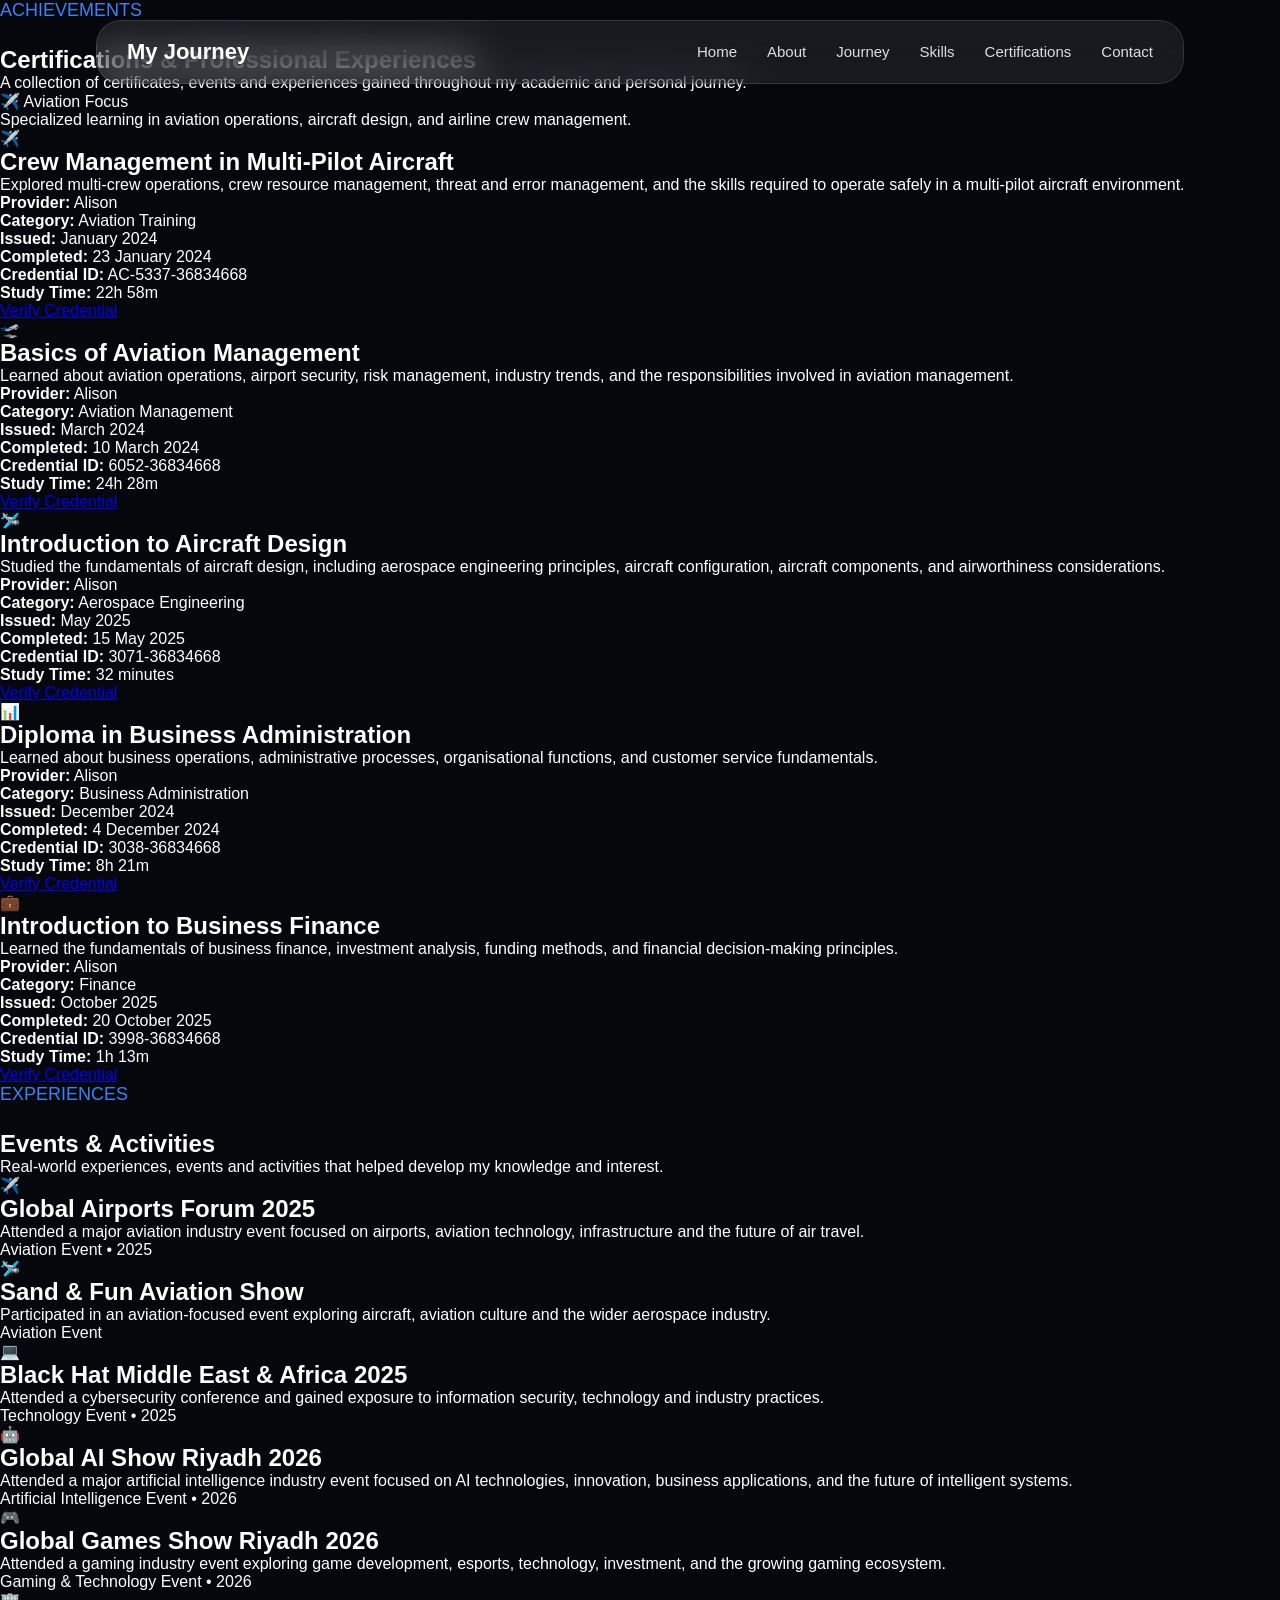
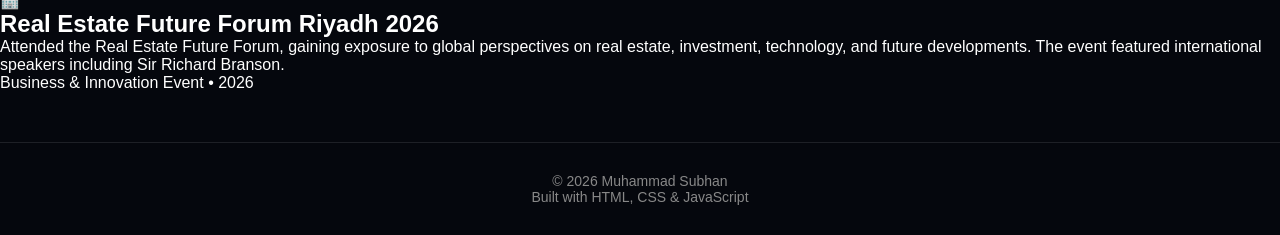
==== certification.html @ d6e19e5c "Fix HTML formatting and structure issues" ====
<!DOCTYPE html>
<html lang="en">

<head>

<meta charset="UTF-8">
<meta name="viewport" content="width=device-width, initial-scale=1.0">

<title>Certifications | My Journey</title>

<link rel="stylesheet" href="css/style.css">
<link rel="stylesheet" href="css/certification.css">

</head>


<body>


<nav>

<div class="logo">
My Journey
</div>


<ul class="nav-links">
    <ul>

        <li><a href="index.html">Home</a></li>
        
        <li><a href="about.html">About</a></li>
        
        <li><a href="timeline.html">Journey</a></li>
        
        <li><a href="skills.html">Skills</a></li>
        
        <li><a href="certification.html">Certifications</a></li>
        
        <li><a href="contact.html">Contact</a></li>
        
    </ul>

</nav>




<section class="cert-hero">



<p class="tag">
ACHIEVEMENTS
</p>


<h1>
Certifications & Professional Experiences
</h1>


<p>
A collection of certificates, events and experiences gained throughout my academic and personal journey.
</p>

</section>

<div class="cert-focus">

    <span>✈️ Aviation Focus</span>

    <p>
        Specialized learning in aviation operations, aircraft design,
        and airline crew management.
    </p>

</div>


<section class="cert-grid">


    <div class="cert-card">
    
    <div class="cert-icon">
    ✈️
    </div>
    
    
    <h2>
    Crew Management in Multi-Pilot Aircraft
    </h2>
    
    
    <p>
    Explored multi-crew operations, crew resource management, threat and error management, and the skills required to operate safely in a multi-pilot aircraft environment.
    </p>
    
    
    <div class="cert-info">
    
    <strong>Provider:</strong> Alison<br>
    
    <strong>Category:</strong> Aviation Training<br>
    
    <strong>Issued:</strong> January 2024<br>
    
    <strong>Completed:</strong> 23 January 2024<br>
    
    <strong>Credential ID:</strong> AC-5337-36834668<br>
    
    <strong>Study Time:</strong> 22h 58m
    
    </div>
    
    
    <div class="cert-buttons">
    
    <a href="https://alison.com/verify/f56cb7a1b6" target="_blank">
    Verify Credential
    </a>
    
    
    
    
    </div>
    
    
    </div>
    
    
    
    
    
    <div class="cert-card">
    
    
    <div class="cert-icon">
    🛫
    </div>
    
    
    <h2>
    Basics of Aviation Management
    </h2>
    
    
    <p>
    Learned about aviation operations, airport security, risk management, industry trends, and the responsibilities involved in aviation management.
    </p>
    
    
    <div class="cert-info">
    
    <strong>Provider:</strong> Alison<br>
    
    <strong>Category:</strong> Aviation Management<br>
    
    <strong>Issued:</strong> March 2024<br>
    
    <strong>Completed:</strong> 10 March 2024<br>
    
    <strong>Credential ID:</strong> 6052-36834668<br>
    
    <strong>Study Time:</strong> 24h 28m
    
    </div>
    
    
    <div class="cert-buttons">
    
    
    <a href="https://alison.com/verify/cc4ec37d25" target="_blank">
    Verify Credential
    </a>
    
    

    
    
    </div>
    
    
    </div>
    
    <div class="cert-card">


        <div class="cert-icon">
        🛩️
        </div>
        
        
        <h2>
        Introduction to Aircraft Design
        </h2>
        
        
        <p>
        Studied the fundamentals of aircraft design, including aerospace engineering principles, aircraft configuration, aircraft components, and airworthiness considerations.
        </p>
        
        
        <div class="cert-info">
        
        <strong>Provider:</strong> Alison<br>
        
        <strong>Category:</strong> Aerospace Engineering<br>
        
        <strong>Issued:</strong> May 2025<br>
        
        <strong>Completed:</strong> 15 May 2025<br>
        
        <strong>Credential ID:</strong> 3071-36834668<br>
        
        <strong>Study Time:</strong> 32 minutes
        
        </div>
        
        
        <div class="cert-buttons">
        
        
        <a href="https://alison.com/verify/f1e8c7db59" target="_blank">
        Verify Credential
        </a>
        
        

        
        
        </div>
        
        
        </div>
        
        
        
        
        
        <div class="cert-card">
        
        
        <div class="cert-icon">
        📊
        </div>
        
        
        <h2>
        Diploma in Business Administration
        </h2>
        
        
        <p>
        Learned about business operations, administrative processes, organisational functions, and customer service fundamentals.
        </p>
        
        
        <div class="cert-info">
        
        <strong>Provider:</strong> Alison<br>
        
        <strong>Category:</strong> Business Administration<br>
        
        <strong>Issued:</strong> December 2024<br>
        
        <strong>Completed:</strong> 4 December 2024<br>
        
        <strong>Credential ID:</strong> 3038-36834668<br>
        
        <strong>Study Time:</strong> 8h 21m
        
        </div>
        
        
        <div class="cert-buttons">
        
        
        <a href="https://alison.com/verify/658694076c" target="_blank">
        Verify Credential
        </a>
        
        

        
        
        </div>
        
        
        </div>
        
        
        
        
        
        <div class="cert-card">
        
        
        <div class="cert-icon">
        💼
        </div>
        
        
        <h2>
        Introduction to Business Finance
        </h2>
        
        
        <p>
        Learned the fundamentals of business finance, investment analysis, funding methods, and financial decision-making principles.
        </p>
        
        
        <div class="cert-info">
        
        <strong>Provider:</strong> Alison<br>
        
        <strong>Category:</strong> Finance<br>
        
        <strong>Issued:</strong> October 2025<br>
        
        <strong>Completed:</strong> 20 October 2025<br>
        
        <strong>Credential ID:</strong> 3998-36834668<br>
        
        <strong>Study Time:</strong> 1h 13m
        
        </div>
        
        
        <div class="cert-buttons">
        
        
        <a href="https://alison.com/verify/640283d4a4" target="_blank">
        Verify Credential
        </a>
        
        

        
        
        </div>
        
        
        </div>
    
    </section>

    <section class="experience-section">

        <div class="experience-title">
    
            <p class="tag">
            EXPERIENCES
            </p>
    
            <h1>
            Events & Activities
            </h1>
    
            <p>
            Real-world experiences, events and activities that helped develop my knowledge and interest.
            </p>
    
        </div>
    
    
    
        <div class="experience-grid">
    
    
            <div class="experience-card">
    
                <div class="experience-icon">
                ✈️
                </div>
    
    
                <h2>
                Global Airports Forum 2025
                </h2>
    
    
                <p>
                Attended a major aviation industry event focused on airports,
                aviation technology, infrastructure and the future of air travel.
                </p>
    
    
                <span>
                Aviation Event • 2025
                </span>
    
    
            </div>
    
    
    
    
            <div class="experience-card">
    
                <div class="experience-icon">
                🛩️
                </div>
    
    
                <h2>
                Sand & Fun Aviation Show
                </h2>
    
    
                <p>
                Participated in an aviation-focused event exploring aircraft,
                aviation culture and the wider aerospace industry.
                </p>
    
    
                <span>
                Aviation Event
                </span>
    
    
            </div>
    
    
    
    
            <div class="experience-card">
    
                <div class="experience-icon">
                💻
                </div>
    
    
                <h2>
                Black Hat Middle East & Africa 2025
                </h2>
    
    
                <p>
                Attended a cybersecurity conference and gained exposure to
                information security, technology and industry practices.
                </p>
    
    
                <span>
                Technology Event • 2025
                </span>
    
    
            </div>

            <div class="experience-card">

                <div class="experience-icon">
                🤖
                </div>
            
            
                <h2>
                Global AI Show Riyadh 2026
                </h2>
            
            
                <p>
                Attended a major artificial intelligence industry event focused on
                AI technologies, innovation, business applications, and the future
                of intelligent systems.
                </p>
            
            
                <span>
                Artificial Intelligence Event • 2026
                </span>
            
            
            </div>
            
            
            
            
            
            <div class="experience-card">
            
                <div class="experience-icon">
                🎮
                </div>
            
            
                <h2>
                Global Games Show Riyadh 2026
                </h2>
            
            
                <p>
                Attended a gaming industry event exploring game development,
                esports, technology, investment, and the growing gaming ecosystem.
                </p>
            
            
                <span>
                Gaming & Technology Event • 2026
                </span>
            
            
            </div>

            <div class="experience-card">

                <div class="experience-icon">
                🏢
                </div>
            
            
                <h2>
                Real Estate Future Forum Riyadh 2026
                </h2>
            
            
                <p>
                Attended the Real Estate Future Forum, gaining exposure to global
                perspectives on real estate, investment, technology, and future
                developments. The event featured international speakers including
                Sir Richard Branson.
                </p>
            
            
                <span>
                Business & Innovation Event • 2026
                </span>
            
            
            </div>
    
    
        </div>
    
    
    </section>
    

<script src="js/script.js"></script>


<footer>

    <p>
        © 2026 Muhammad Subhan
    </p>

    <p>
        Built with HTML, CSS & JavaScript
    </p>

</footer>


</body>

</html>
---- css/style.css ----
* {
    margin: 0;
    padding: 0;
    box-sizing: border-box;
}

body {
    background: #05070D;
    color: white;
    font-family: Arial, sans-serif;
}

nav {
    position: fixed;
    top: 20px;
    left: 50%;
    transform: translateX(-50%);

    width: 85%;
    max-width: 1200px;

    display: flex;
    justify-content: space-between;
    align-items: center;

    padding: 18px 30px;

    background: rgba(255,255,255,0.08);
    backdrop-filter: blur(20px);

    border: 1px solid rgba(255,255,255,0.12);

    border-radius: 25px;

    z-index: 1000;

    animation: navAppear 1s ease;
}


@keyframes navAppear {

    from {
        opacity:0;
        transform:translate(-50%, -30px);
    }

    to {
        opacity:1;
        transform:translate(-50%,0);
    }

}

nav h2 {
    font-size: 24px;
}

nav ul {
    display: flex;
    gap: 30px;
    list-style: none;
}

nav a {

    color:#ddd;

    text-decoration:none;

    font-size:15px;

    position:relative;

    transition:0.3s;

}


nav a::after {

    content:"";

    position:absolute;

    left:0;

    bottom:-8px;

    width:0%;

    height:2px;

    background:#3B82F6;

    transition:0.3s;

}


nav a:hover {

    color:white;

}


nav a:hover::after {

    width:100%;

}


.hero {
    height: 90vh;
    display: flex;
    flex-direction: column;
    justify-content: center;
    align-items: center;
    text-align: center;
}


.hero h1 {
    font-size: 70px;
    background: linear-gradient(90deg, #ffffff, #3B82F6);
    -webkit-background-clip: text;
    color: transparent;
}


.hero p {
    margin-top: 20px;
    font-size: 20px;
    color: #aaa;
    max-width: 600px;
}


button {
    margin-top: 35px;
    padding: 15px 35px;
    border-radius: 30px;
    border: none;
    background: #3B82F6;
    color: white;
    font-size: 16px;
    cursor: pointer;
    transition: 0.3s;
}


button:hover {
    transform: translateY(-5px);
}
.logo {
    font-weight: bold;
    font-size: 22px;
}


.tag {
    color: #3B82F6;
    font-size: 18px;
    margin-bottom: 25px;
}


.hero h1 {
    font-size: 80px;
    line-height: 1.1;
}


.description {
    margin-top: 25px;
    max-width: 650px;
    color: #aaa;
}


.buttons {
    margin-top: 40px;
    display: flex;
    gap: 20px;
}


.buttons a {
    text-decoration: none;
}


.secondary {
    background: transparent;
    border: 1px solid #3B82F6;
}


.glow {
    position: absolute;
    width: 500px;
    height: 500px;
    background: #2563eb;
    filter: blur(180px);
    opacity: 0.25;
    z-index: -1;
}
/* Background Effects */

.background {
    position: fixed;
    inset: 0;
    overflow: hidden;
    z-index: -2;
}


.glow {
    position: absolute;
    top: 20%;
    left: 50%;
    transform: translateX(-50%);
    width: 600px;
    height: 600px;
    background: #2563eb;
    filter: blur(180px);
    opacity: 0.25;
    animation: pulse 6s infinite alternate;
}


@keyframes pulse {

    from {
        opacity:0.15;
        transform:translateX(-50%) scale(0.9);
    }

    to {
        opacity:0.35;
        transform:translateX(-50%) scale(1.1);
    }

}


/* Hero Animation */


.hero > * {
    animation: fadeUp 1s ease forwards;
    opacity:0;
}


.hero .tag {
    animation-delay:0.2s;
}


.hero h1 {
    animation-delay:0.4s;
}


.hero .description {
    animation-delay:0.6s;
}


.buttons {
    animation-delay:0.8s;
}


@keyframes fadeUp {

    from {
        opacity:0;
        transform:translateY(40px);
    }

    to {
        opacity:1;
        transform:translateY(0);
    }

}
.particles {
    position: absolute;
    inset: 0;
    z-index: -1;
}

.particle {
    position: absolute;
    width: 4px;
    height: 4px;
    background: white;
    border-radius: 50%;
    opacity: 0.6;
    animation: float 8s infinite ease-in-out;
}

@keyframes float {
    0%, 100% {
        transform: translateY(0);
    }

    50% {
        transform: translateY(-80px);
    }
}
.hero {
    padding-top:120px;
}
.menu-toggle {
    display:none;
    font-size:28px;
    cursor:pointer;
}


@media(max-width:900px){


    nav {
        width:90%;
    }


    .menu-toggle {
        display:block;
    }


    .nav-links {

        position:absolute;

        top:80px;

        left:0;

        width:100%;

        display:none;

        flex-direction:column;

        align-items:center;

        gap:25px;

        padding:30px;

        background:rgba(10,15,30,0.95);

        border-radius:20px;

    }


    .nav-links.active {

        display:flex;

    }

}
.about-page {

    min-height:90vh;

    display:flex;

    align-items:center;

    justify-content:center;

    gap:80px;

    padding:150px 8% 50px;

}


.image-placeholder {

    width:350px;

    height:350px;

    border-radius:50%;

    display:flex;

    justify-content:center;

    align-items:center;


    background:
    linear-gradient(
    135deg,
    #111827,
    #3B82F6
    );


    font-size:25px;

}



.about-content {

    max-width:600px;

}


.about-content h1 {

    font-size:70px;

    margin:20px 0;

}



.about-content p {

    color:#aaa;

    line-height:1.8;

}




.card {

    width:320px;

    min-height:250px;

    padding:35px;

    background:
    linear-gradient(
        145deg,
        rgba(255,255,255,0.08),
        rgba(255,255,255,0.03)
    );

    backdrop-filter:blur(20px);

    border-radius:28px;

    border:1px solid rgba(255,255,255,0.12);

    transition:0.4s ease;

    position:relative;

    overflow:hidden;

}


.card:hover {

    transform: translateY(-12px) scale(1.02);

    border: 1px solid #3B82F6;

    box-shadow:
        0 0 20px rgba(59,130,246,0.35),
        0 0 50px rgba(59,130,246,0.15);

}



.card h2{

    background:

    linear-gradient(
        90deg,
        white,
        #60A5FA
    );

    -webkit-background-clip:text;

    color:transparent;

}



.card p{

    color:#D1D5DB;

    line-height:1.8;

}
.cards {

    display:flex;

    justify-content:center;

    gap:30px;

    padding:80px 8%;

    flex-wrap:wrap;

}
/* ==========================================================
                    JOURNEY PAGE
========================================================== */

:root{

    --green:#22C55E;
    --green-dark:#16A34A;

    --card:
    rgba(255,255,255,.06);

    --border:
    rgba(255,255,255,.12);

    --text:#ffffff;

    --text2:#B8BCC8;

}



/* HERO */

.journey-hero{

    padding-top:180px;

    padding-bottom:80px;

    text-align:center;

}


.journey-hero h1{

    font-size:72px;

    font-weight:800;

    margin-bottom:20px;

}


.journey-hero p{

    color:var(--text2);

    font-size:20px;

    width:min(700px,90%);

    margin:auto;

    line-height:1.8;

}



/* PROGRESS CARD */

.progress-section{

    display:flex;

    justify-content:center;

    margin-bottom:120px;

}


.progress-card{

    width:min(950px,90%);

    padding:40px;

    border-radius:30px;

    background:var(--card);

    border:1px solid var(--border);

    backdrop-filter:blur(18px);

    box-shadow:

    0 20px 60px rgba(0,0,0,.25);

}


.progress-card h2{

    font-size:34px;

    margin-bottom:35px;

}



/* Progress Bar */

.progress-bar{

    width:100%;

    height:18px;

    border-radius:999px;

    overflow:hidden;

    background:

    rgba(255,255,255,.08);

    margin-bottom:40px;

}


.progress-fill{

    width:0%;

    height:100%;

    border-radius:999px;

    background:

    linear-gradient(

        90deg,

        #22C55E,

        #34D399,

        #22C55E

    );

}



/* Grid */

.progress-grid{

    display:grid;

    grid-template-columns:

    repeat(2,1fr);

    gap:40px;

}


.progress-grid h3{

    margin-top:8px;

    font-size:28px;

}


.label{

    color:#8B95A7;

    font-size:14px;

    letter-spacing:2px;

    text-transform:uppercase;

}




/* ======================================================
                    TIMELINE
====================================================== */

.timeline{

    position:relative;

    width:min(1300px,92%);

    margin:auto;

    padding-bottom:250px;

}



/* Grey Line */

.timeline-line{

    position:absolute;

    left:50%;

    transform:translateX(-50%);

    width:6px;

    height:100%;

    border-radius:999px;

    background:
    rgba(255,255,255,.12);

}



/* Green Progress */

.timeline-progress{

    position:absolute;

    left:0;

    top:0;

    width:100%;

    height:0%;

    border-radius:999px;

    background:

    linear-gradient(

    to bottom,

    #34D399,

    #22C55E,

    #16A34A

    );

    transition: height 0.15s linear;

}



/* ======================================================
                MILESTONES
====================================================== */

.milestone{

    width:50%;

    position:relative;

    margin:90px 0;

    opacity:.45;

    transition:

    .7s ease;

}



/* Left */

.left{

    left:0;

    padding-right:70px;

    text-align:right;

}



/* Right */

.right{

    left:50%;

    padding-left:70px;

}



/* Circle */

.milestone::before{

    content:"";

    position:absolute;

    top:50%;

    width:28px;

    height:28px;

    border-radius:50%;

    background:#777;

    border:5px solid #0F172A;

    transition:.5s;

    z-index:20;

}



/* Left Circle */

.left::before{

    right:-19px;

}



/* Right Circle */

.right::before{

    left:-19px;

}



/* ======================================================
                CONTENT CARD
====================================================== */

.content{

    background:

    rgba(255,255,255,.06);

    border:

    1px solid rgba(255,255,255,.12);

    backdrop-filter:blur(18px);

    border-radius:26px;

    padding:35px;

    transition:.45s;

}



.content:hover{

    transform:

    translateY(-8px);

}



/* Icon */

.content svg{

    width:34px;

    height:34px;

    color:#9AA3B4;

    margin-bottom:20px;

}



/* Date */

.date{

    display:inline-block;

    background:

    rgba(34,197,94,.15);

    color:#65F3A5;

    padding:

    8px 18px;

    border-radius:999px;

    font-size:14px;

    margin-bottom:20px;

}



/* Title */

.content h2{

    font-size:32px;

    margin-bottom:18px;

}



/* Description */

.content p{

    color:#AAB2C0;

    line-height:1.8;

    font-size:17px;

}



/* ======================================================
                I AM HERE BADGE
====================================================== */

.current-badge{

    display:inline-block;

    margin-bottom:22px;

    padding:

    10px 22px;

    border-radius:999px;

    background:

    rgba(34,197,94,.18);

    color:#6EF4AA;

    font-weight:700;

    letter-spacing:2px;

    font-size:13px;

}
/* ==========================================================
                PART 2B-1
        Completed States & Animations
========================================================== */


/* Completed Milestones */

.milestone.completed{

    opacity:1;

}


.milestone.completed::before{

    background:var(--green);

    box-shadow:

        0 0 12px rgba(34,197,94,.7),

        0 0 35px rgba(34,197,94,.45),

        0 0 70px rgba(34,197,94,.2);

}



/* Current Milestone */

.milestone.current{

    opacity:1;

}


.milestone.current::before{

    background:var(--green);

    animation:pulseCircle 2.2s infinite;

}



/* Current Badge */

.current-badge{

    animation:badgePulse 2.5s infinite;

}



/* Active Cards */

.milestone.completed .content{

    border-color:

    rgba(34,197,94,.35);

}


.milestone.current .content{

    border-color:

    rgba(34,197,94,.5);

}



/* Icon */

.milestone.completed svg{

    color:var(--green);

}


.milestone.current svg{

    color:var(--green);

}



/* Hover */

.content:hover{

    transform:

        translateY(-10px)

        scale(1.02);

    border-color:

    rgba(34,197,94,.45);

    box-shadow:

        0 15px 45px rgba(0,0,0,.35),

        0 0 35px rgba(34,197,94,.15);

}



/* Future Milestones */

.milestone:not(.completed):not(.current){

    opacity:.38;

}


.milestone:not(.completed):not(.current) svg{

    color:#7A8290;

}


.milestone:not(.completed):not(.current) .content{

    filter:grayscale(.25);

}



/* Circle Fill Animation */

@keyframes fillCircle{

    0%{

        transform:scale(.4);

        background:#777;

    }

    60%{

        transform:scale(1.15);

    }

    100%{

        transform:scale(1);

        background:var(--green);

    }

}



/* Circle Pulse */

@keyframes pulseCircle{

    0%{

        box-shadow:

        0 0 0 0 rgba(34,197,94,.45);

    }

    70%{

        box-shadow:

        0 0 0 16px rgba(34,197,94,0);

    }

    100%{

        box-shadow:

        0 0 0 0 rgba(34,197,94,0);

    }

}



/* Badge Pulse */

@keyframes badgePulse{

    0%{

        transform:scale(1);

    }

    50%{

        transform:scale(1.06);

    }

    100%{

        transform:scale(1);

    }

}



/* Smooth Card Appearance */

.milestone{

    transition:

        opacity .8s ease,

        transform .8s ease;

}


.left{

}


.right{

}


.milestone.completed,

.milestone.current{

    transform:

        translateX(0);

}



/* Progress Bar */

.progress-fill{

    width:0%;

    transition:
        width 2.2s ease;

}



/* Progress Card */

.progress-card{

    transition:

        .45s;

}


.progress-card:hover{

    transform:

        translateY(-6px);

    box-shadow:

        0 18px 55px rgba(0,0,0,.35),

        0 0 40px rgba(34,197,94,.08);

}



/* Timeline Line */

.timeline-line{

    overflow:hidden;

}


.timeline-progress{

    position:absolute;

    left:0;

    top:0;

    width:100%;

    height:0px;

    border-radius:999px;

    background:linear-gradient(
        to bottom,
        #34D399,
        #22C55E,
        #16A34A
    );

    transition:height .08s linear;

}



/* Captain Card */

.milestone:last-child .content{

    border:

        1px solid

        rgba(255,215,0,.22);

}



/* Captain Hover */

.milestone:last-child .content:hover{

    box-shadow:

        0 0 35px rgba(255,215,0,.28),

        0 0 80px rgba(255,215,0,.10);

}



/* Captain Icon */

.milestone:last-child svg{

    color:#FFD54A;

}



/* Captain Title */

.milestone:last-child h2{

    background:

    linear-gradient(

        90deg,

        #FFD54A,

        #FFF4B0

    );

    -webkit-background-clip:text;

    color:transparent;

}



/* Final Message */

.milestone:last-child::after{

    content:

    "The journey doesn't end here. This is only the beginning.";

    display:block;

    margin-top:28px;

    color:#D4D8E4;

    font-style:italic;

    font-size:15px;

    text-align:center;

}
/* ==========================================================
                PART 2B-2
        Responsive & Final Polish
========================================================== */


/* Timeline Glow */

.timeline::before{

    content:"";

    position:absolute;

    left:50%;

    top:0;

    transform:translateX(-50%);

    width:300px;

    height:100%;

    background:

    radial-gradient(

        ellipse,

        rgba(34,197,94,.05),

        transparent 70%

    );

    pointer-events:none;

}



/* Card Animation */

.content{

    opacity:0;

    transform:

        translateY(35px);

    transition:

        opacity .8s ease,

        transform .8s ease,

        box-shadow .4s ease,

        border-color .4s ease;

}



/* Visible */

.milestone.completed .content,

.milestone.current .content,

.milestone.visible .content{

    opacity:1;

    transform:

        translateY(0);

}



/* Future Cards */

.milestone:not(.completed):not(.current):not(.visible) .content{

    opacity:.4;

}



/* Nice Scroll */

html{

    scroll-behavior:smooth;

}



/* Better Selection */

::selection{

    background:#22C55E;

    color:white;

}



/* Scrollbar */

::-webkit-scrollbar{

    width:12px;

}



::-webkit-scrollbar-track{

    background:#070B12;

}



::-webkit-scrollbar-thumb{

    background:#22C55E;

    border-radius:999px;

}



::-webkit-scrollbar-thumb:hover{

    background:#16A34A;

}



/* Timeline Spacing */

.timeline{

    padding-top:40px;

    padding-bottom:180px;

}



/* Card Width */

.content{

    max-width:520px;

}



/* Better Paragraphs */

.content p{

    margin-top:15px;

}



/* Progress Card */

.progress-card{

    position:relative;

    z-index:5;

}



/* Hero */

.journey-hero{

    position:relative;

}



.journey-hero::after{

    content:"";

    position:absolute;

    left:50%;

    transform:translateX(-50%);

    bottom:-20px;

    width:180px;

    height:4px;

    border-radius:999px;

    background:

    linear-gradient(

        90deg,

        transparent,

        #22C55E,

        transparent

    );

}



/* Mobile */

@media(max-width:950px){

.timeline-line{

left:28px;

}



.timeline::before{

left:28px;

transform:none;

}



.milestone{

width:100%;

left:0;

padding-left:80px;

padding-right:20px;

text-align:left;

}



.left,

.right{

left:0;

transform:none;

}



.left::before,

.right::before{

left:9px;

right:auto;

}



.progress-grid{

grid-template-columns:1fr;

}



.progress-card{

width:95%;

}



.journey-hero h1{

font-size:48px;

}



.content h2{

font-size:26px;

}

}



/* Small Phones */

@media(max-width:600px){

.progress-card{

padding:28px;

}



.content{

padding:25px;

}



.progress-card h2{

font-size:28px;

}



.progress-grid h3{

font-size:22px;

}



.journey-hero{

padding-top:150px;

}



}
.milestone.visible{

    opacity:1;

}

.milestone.completed::before,
.milestone.current::before{

    background:var(--green);

    box-shadow:
        0 0 12px rgba(34,197,94,.7),
        0 0 30px rgba(34,197,94,.35);

}
/* ==========================================================
                CONTACT PAGE
========================================================== */


.contact-hero{

    padding-top:180px;

    padding-bottom:80px;

    text-align:center;

}


.contact-hero h1{

    font-size:72px;

    margin:20px 0;

}


.contact-hero p:not(.tag){

    color:#B8BCC8;

    font-size:20px;

    line-height:1.8;

    width:min(700px,90%);

    margin:auto;

}



.contact-grid{

    width:min(700px,90%);

    margin:auto;

    display:grid;

    grid-template-columns:
    repeat(2,1fr);

    gap:30px;

    padding-bottom:150px;

}



.contact-card{

    padding:40px;

    text-align:center;

    border-radius:28px;

    background:
    rgba(255,255,255,.06);

    border:
    1px solid rgba(255,255,255,.12);

    backdrop-filter:blur(18px);

    transition:.4s;

}



.contact-card:hover{

    transform:translateY(-10px);

    border-color:#3B82F6;

}



.contact-icon{

    font-size:45px;

    margin-bottom:20px;

}



.contact-card h2{

    font-size:28px;

    margin-bottom:15px;

}



.contact-card p{

    color:#B8BCC8;

    line-height:1.7;

}



.contact-card a{

    display:inline-block;

    margin-top:10px;

    padding:12px 28px;

    border-radius:999px;

    background:rgba(59,130,246,.15);

    border:1px solid rgba(59,130,246,.4);

    color:#60A5FA;

    text-decoration:none;

    transition:.3s;

}


.contact-card a:hover{

    background:#3B82F6;

    color:white;

    transform:translateY(-3px);

}



.contact-card a:hover{

    text-decoration:underline;

}



@media(max-width:900px){

.contact-grid{

    grid-template-columns:1fr;

}


.contact-hero h1{

    font-size:50px;

}

}
/* ==========================================================
                ABOUT PAGE POLISH
========================================================== */


.about-content p{

    color:#D1D5DB;

    font-size:18px;

    line-height:1.9;

    margin-bottom:22px;

}



.about-content h1{

    background:

    linear-gradient(
        90deg,
        #ffffff,
        #60A5FA
    );

    -webkit-background-clip:text;

    color:transparent;

}



.about-content .tag{

    color:#3B82F6;

    font-weight:700;

    letter-spacing:3px;

}



.about-content{

    max-width:650px;

}
.about-image img{

    width:350px;

    height:350px;

    object-fit:cover;

    object-position:100% top;

    border-radius:50%;

    border:3px solid rgba(59,130,246,.5);

    box-shadow:
    0 0 40px rgba(59,130,246,.25);

}

.stats{

    display:flex;

    justify-content:center;

    gap:30px;

    padding:60px 8%;

    flex-wrap:wrap;

}


.stat-card{

    background:
    rgba(255,255,255,.06);

    backdrop-filter:blur(18px);

    border:1px solid rgba(255,255,255,.12);

    border-radius:25px;

    padding:30px;

    width:220px;

    text-align:center;

}


.stat-card h2{

    font-size:40px;

    color:#3B82F6;

    margin-bottom:10px;

}


.stat-card p{

    color:#aaa;

    font-size:16px;

}
footer{

    text-align:center;

    padding:30px;

    color:#888;

    border-top:1px solid rgba(255,255,255,0.1);

    margin-top:50px;

    font-size:14px;

}
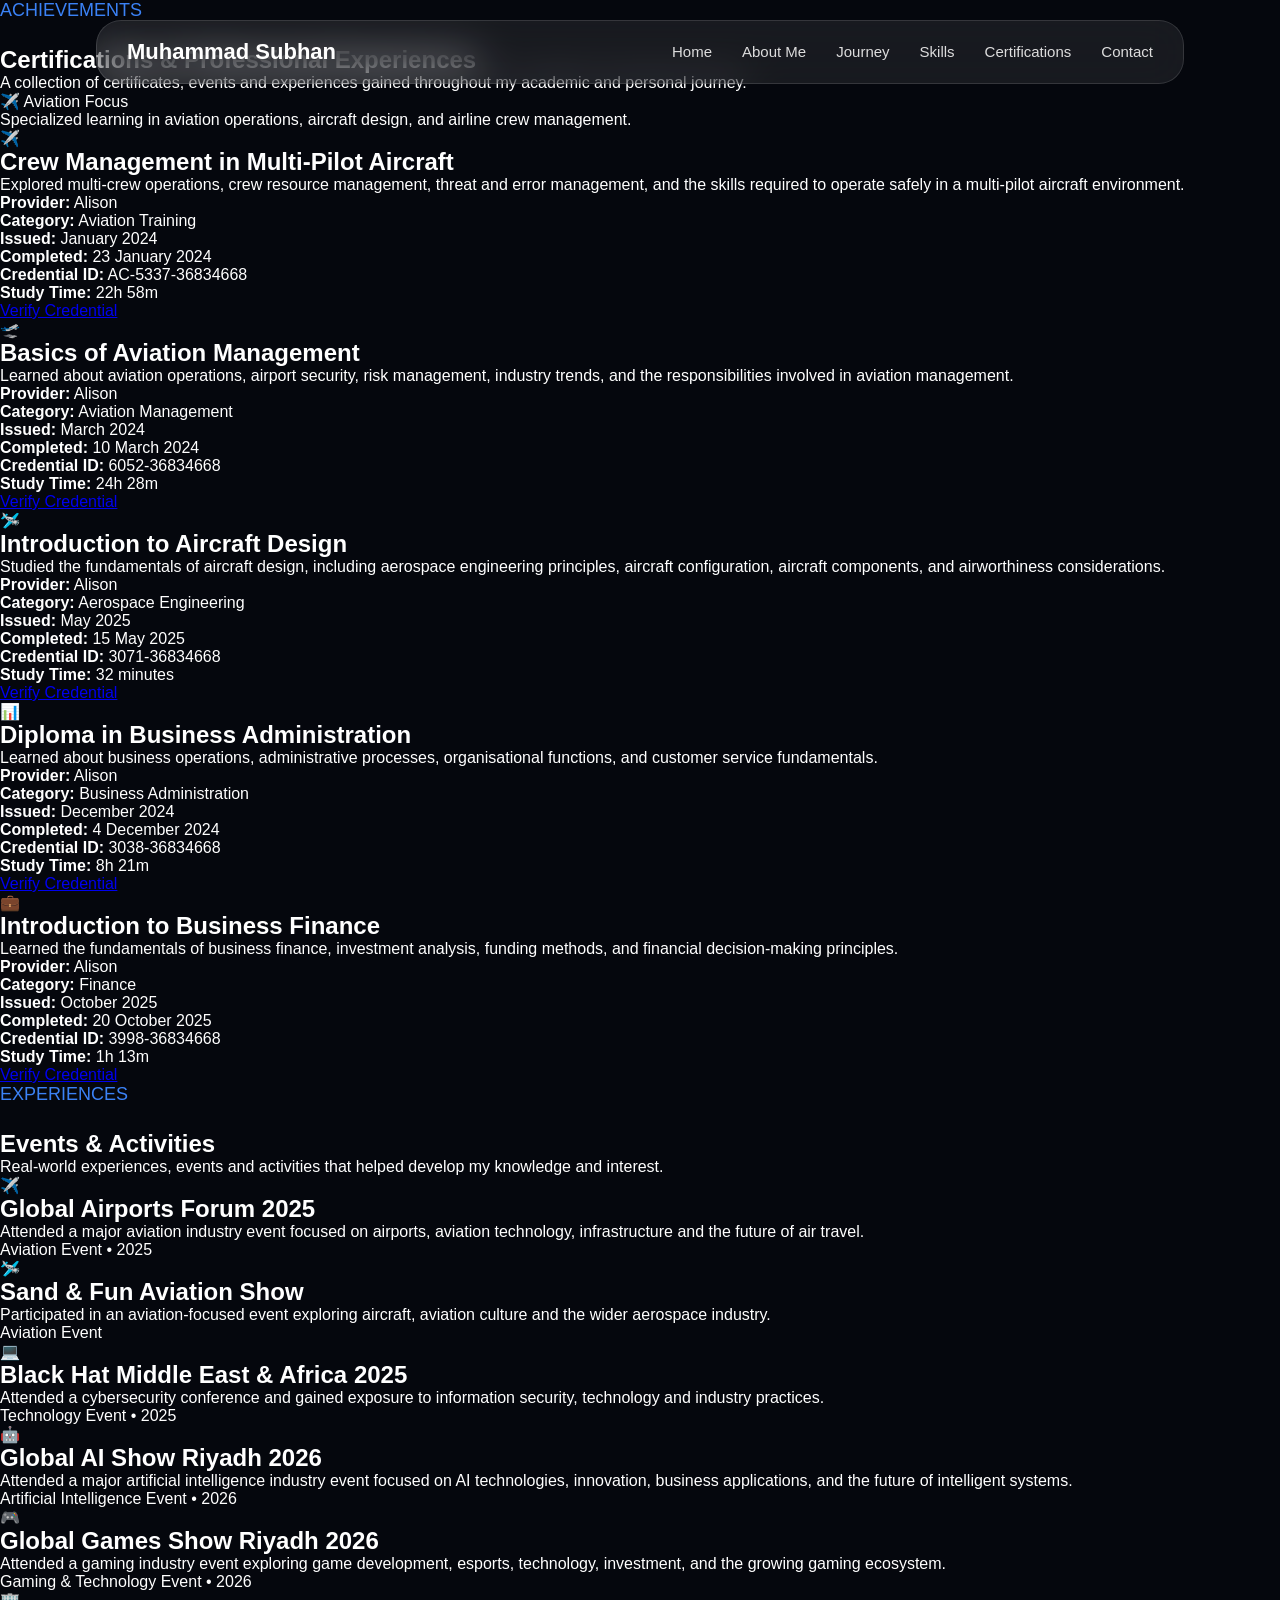
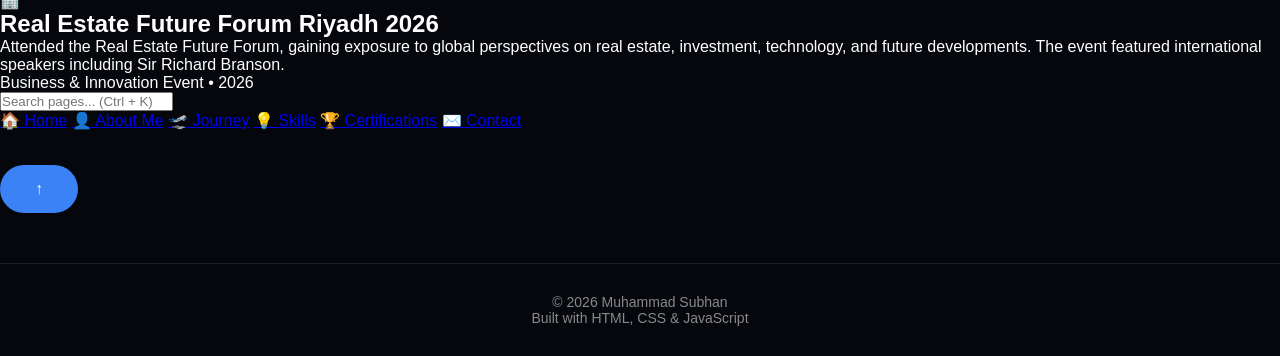
==== commit d7fadd91: "Update certification.html" ====
--- a/certification.html
+++ b/certification.html
@@ -6,7 +6,9 @@
 <meta charset="UTF-8">
 <meta name="viewport" content="width=device-width, initial-scale=1.0">
 
-<title>Certifications | My Journey</title>
+
+
+<title>Certifications | Muhammad Subhan</title>
 
 <link rel="stylesheet" href="css/style.css">
 <link rel="stylesheet" href="css/certification.css">
@@ -15,31 +17,43 @@
 
 
 <body>
-
+    <div class="custom-cursor"></div>
+    <div class="custom-cursor-dot"></div>
+
+
+    <div class="page-transition">
+        <div class="page-loading-bar"></div>
+    </div>
+
+    <div class="page-scroll-progress" aria-hidden="true">
+        <div class="page-scroll-progress-fill"></div>
+    </div>
 
 <nav>
 
 <div class="logo">
-My Journey
+Muhammad Subhan
 </div>
 
+<div class="menu-toggle">
+☰
+</div>
 
 <ul class="nav-links">
-    <ul>
-
-        <li><a href="index.html">Home</a></li>
-        
-        <li><a href="about.html">About</a></li>
-        
-        <li><a href="timeline.html">Journey</a></li>
-        
-        <li><a href="skills.html">Skills</a></li>
-        
-        <li><a href="certification.html">Certifications</a></li>
-        
-        <li><a href="contact.html">Contact</a></li>
-        
-    </ul>
+
+    <li><a href="index.html">Home</a></li>
+    
+    <li><a href="about.html">About Me</a></li>
+    
+    <li><a href="timeline.html">Journey</a></li>
+    
+    <li><a href="skills.html">Skills</a></li>
+    
+    <li><a href="certification.html">Certifications</a></li>
+    
+    <li><a href="contact.html">Contact</a></li>
+
+</ul>
 
 </nav>
 
@@ -540,7 +554,38 @@
     </section>
     
 
+    <div class="command-palette">
+
+        <div class="command-box">
+    
+            <input
+                type="text"
+                id="commandInput"
+                placeholder="Search pages... (Ctrl + K)"
+                autocomplete="off"
+            >
+    
+            <div class="command-results">
+    
+                <a href="index.html">🏠 Home</a>
+                <a href="about.html">👤 About Me</a>
+                <a href="timeline.html">🛫 Journey</a>
+                <a href="skills.html">💡 Skills</a>
+                <a href="certifications.html">🏆 Certifications</a>
+                <a href="contact.html">✉️ Contact</a>
+    
+            </div>
+    
+        </div>
+    
+    </div>
+
+    <button class="back-to-top" aria-label="Back to top">
+        ↑
+    </button>
+
 <script src="js/script.js"></script>
+<script src="js/certification.js"></script>
 
 
 <footer>
--- a/css/style.css
+++ b/css/style.css
@@ -326,6 +326,80 @@
 @media(max-width:900px){
 
 
+    .about-page{
+
+    flex-direction:column;
+
+    text-align:center;
+
+}
+
+
+.about-image img{
+
+    width:250px;
+
+    height:250px;
+
+}
+
+
+.about-content{
+
+    width:100%;
+
+}
+
+    .hero h1{
+
+    font-size:45px;
+
+    line-height:1.1;
+
+}
+    
+    nav ul{
+
+    position:absolute;
+
+    top:80px;
+
+    left:0;
+
+    width:100%;
+
+    background:#0b1120;
+
+    flex-direction:column;
+
+    align-items:center;
+
+    gap:25px;
+
+    padding:30px 0;
+
+    display:none;
+
+}
+
+
+nav ul.active{
+
+    display:flex;
+
+}
+
+
+.menu-toggle{
+
+    display:block;
+
+    cursor:pointer;
+
+    font-size:30px;
+
+}
+
     nav {
         width:90%;
     }
@@ -2174,3 +2248,75 @@
     font-size:14px;
 
 }
+
+.stats{
+
+    display:flex;
+
+    justify-content:center;
+
+    gap:30px;
+
+    padding:60px 8%;
+
+    flex-wrap:wrap;
+
+}
+
+
+.stat-card{
+
+    background:
+    rgba(255,255,255,.06);
+
+    backdrop-filter:blur(18px);
+
+    border:1px solid rgba(255,255,255,.12);
+
+    border-radius:25px;
+
+    padding:30px;
+
+    width:220px;
+
+    text-align:center;
+
+}
+
+
+.stat-card h2{
+
+    font-size:40px;
+
+    color:#3B82F6;
+
+    margin-bottom:10px;
+
+}
+
+
+.stat-card p{
+
+    color:#aaa;
+
+    font-size:16px;
+
+}
+
+.hero-subtitle{
+
+    font-size:28px;
+
+    font-weight:400;
+
+    color:#D1D5DB;
+
+    margin-top:18px;
+
+    line-height:1.5;
+
+    max-width:850px;
+
+    text-align:center;
+
+}
